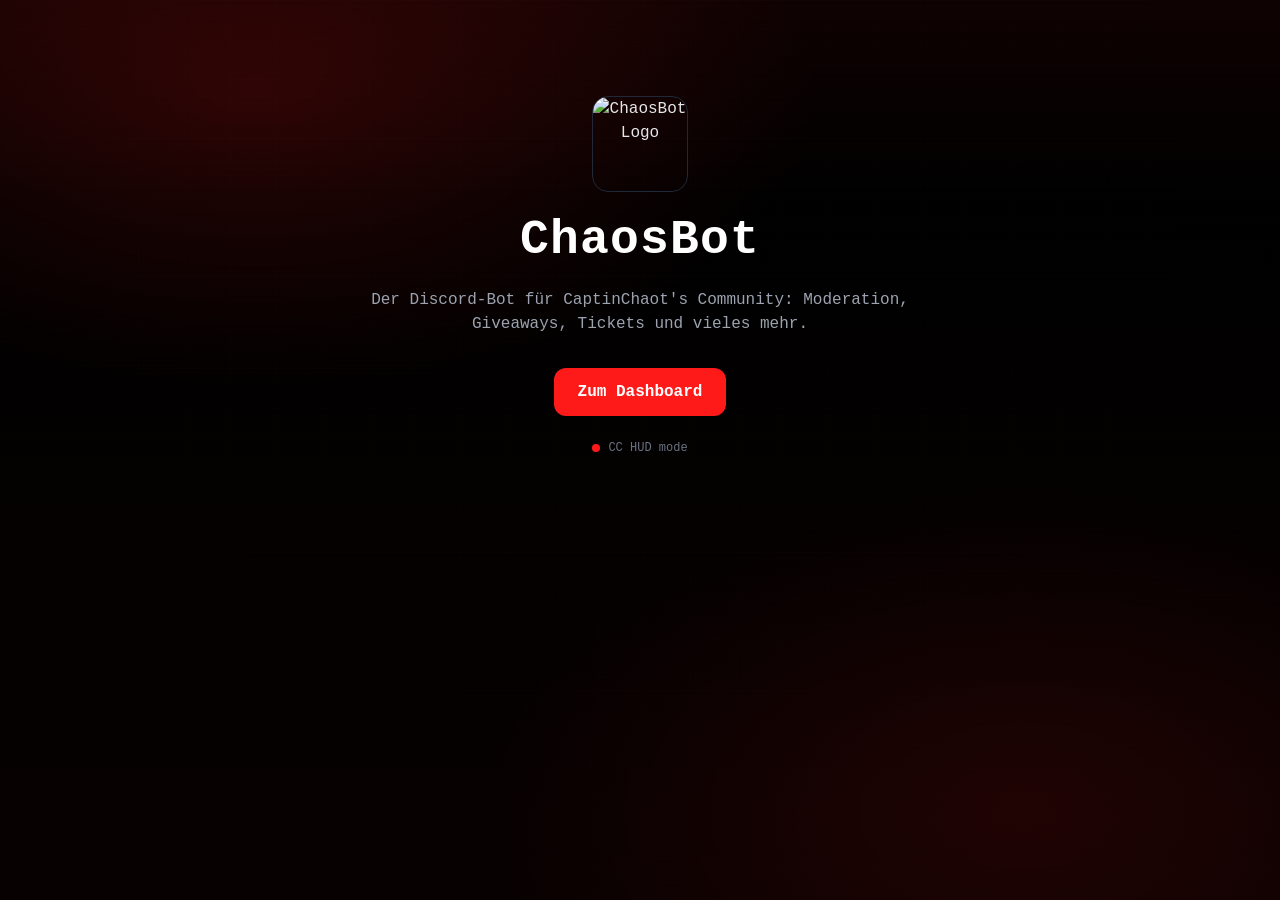
==== web/index.html @ 3ea758dc "Homepage: Grundgerüst + Hero auf /" ====
<!DOCTYPE html>
<html lang="de">
<head>
    <meta charset="UTF-8" />
    <title>ChaosBot</title>
    <meta name="viewport" content="width=device-width, initial-scale=1.0" />
    <link rel="stylesheet" href="/web/assets/tailwind.css">

    <style>
    .hud-bg {
      background:
        radial-gradient(80% 60% at 20% 10%, rgba(255,26,26,0.16), transparent 55%),
        radial-gradient(70% 60% at 80% 90%, rgba(255,26,26,0.10), transparent 60%),
        linear-gradient(180deg, rgba(255,26,26,0.06), transparent 22%, rgba(255,26,26,0.03));
    }
    .hud-grid::before {
      content:"";
      position:absolute; inset:0;
      background-image:
        linear-gradient(to right, rgba(255,255,255,0.05) 1px, transparent 1px),
        linear-gradient(to bottom, rgba(255,255,255,0.05) 1px, transparent 1px);
      background-size: 46px 46px;
      opacity: .14;
      pointer-events:none;
      mask-image: radial-gradient(circle at 50% 20%, black 0%, black 40%, transparent 72%);
    }
    .hud-scanlines::after {
      content:"";
      position:absolute; inset:0;
      background: repeating-linear-gradient(
        to bottom,
        rgba(255,255,255,0.05),
        rgba(255,255,255,0.05) 1px,
        transparent 1px,
        transparent 6px
      );
      opacity: .08;
      pointer-events:none;
    }
    .corner-brackets { position: relative; }
    .corner-brackets::before,
    .corner-brackets::after {
      content:"";
      position:absolute;
      width: 18px; height: 18px;
      border: 2px solid rgba(255,26,26,0.55);
      filter: drop-shadow(0 0 10px rgba(255,26,26,0.35));
      pointer-events:none;
    }
    .corner-brackets::before { top:10px; left:10px; border-right:0; border-bottom:0; }
    .corner-brackets::after  { bottom:10px; right:10px; border-left:0; border-top:0; }

    @keyframes hudPulse { 0%,100%{ opacity:.55 } 50%{ opacity:.95 } }
    .hud-pulse { animation: hudPulse 3.2s ease-in-out infinite; }
  </style>
</head>

<body class="bg-black text-gray-200 font-mono min-h-screen relative">

    <!-- HUD Background -->
    <div class="fixed inset-0 hud-bg hud-grid hud-scanlines pointer-events-none"></div>

    <main class="relative z-10">
    
        <!-- Hero -->
        <section class="max-w-5xl mx-auto px-6 pt-24 pb-16 flex flex-col items-center text-center gap-6">
            <img src="/web/assets/CHAOSBOT_LOGO.png" alt ="ChaosBot Logo" 
            class="w-24 h-24 rounded-2xl border border-gray-800 shadow-glow"/>

        <h1 class="text-4xl md:text-5xl font-bold text-white tracking-wide">ChaosBot</h1>
        
        <p class="text-gray-400 max-w-xl">
            Der Discord-Bot für CaptinChaot's Community: Moderation, Giveaways, Tickets und vieles mehr.
        </p>

        <a href="/login" class="mt-2 px-6 py-3 rounded-xl bg-chaosRed text-white font-semibold transition hover:shadow-glow">
            Zum Dashboard
        </a>

        <div class="flex items-center gap-2 text-xs text-gray-500">
            <span class="w-2 h-2 rounded-full bg-chaosRed hud-pulse"></span>
            <span>CC HUD mode</span>
        </div>
        </section>

    </main>

</body>
</html>
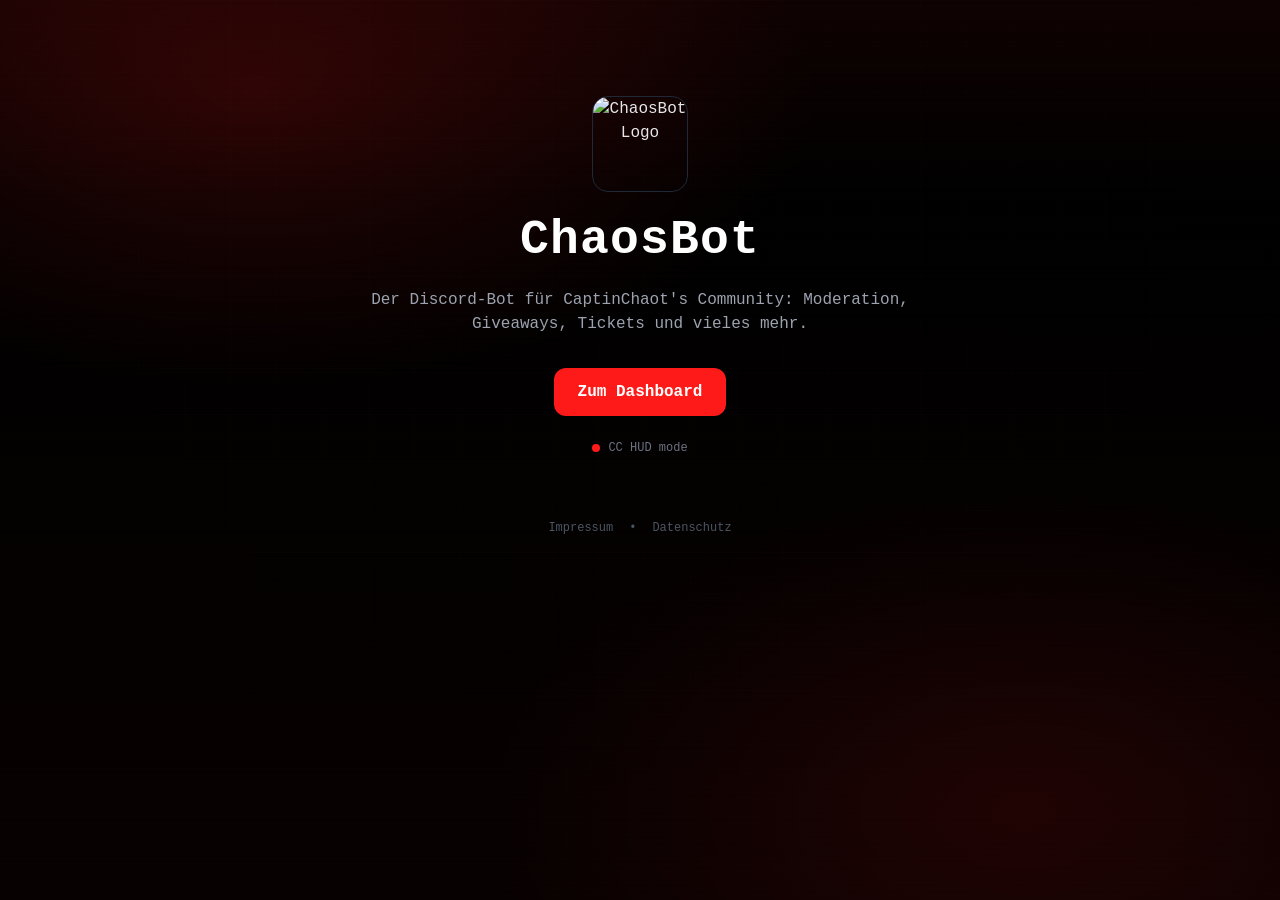
==== commit 93ebdc85: "fix: PermLevel überall aus utils.permissions, alte perm_level.py entfernt" ====
--- a/web/index.html
+++ b/web/index.html
@@ -84,6 +84,11 @@
         </section>
 
     </main>
-
+    <!-- Footer -->
+    <footer class="relative z-10 py-8 flex items-center justify-center gap-4 text-xs text-gray-600">
+        <a href="https://versteckmich.de/CaptinChaot/impressum" class="hover:text-white transition">Impressum</a>
+        <span>•</span>
+        <a href="https://versteckmich.de/CaptinChaot/datenschutz" class="hover:text-white transition">Datenschutz</a>
+    </footer>
 </body>
 </html>
